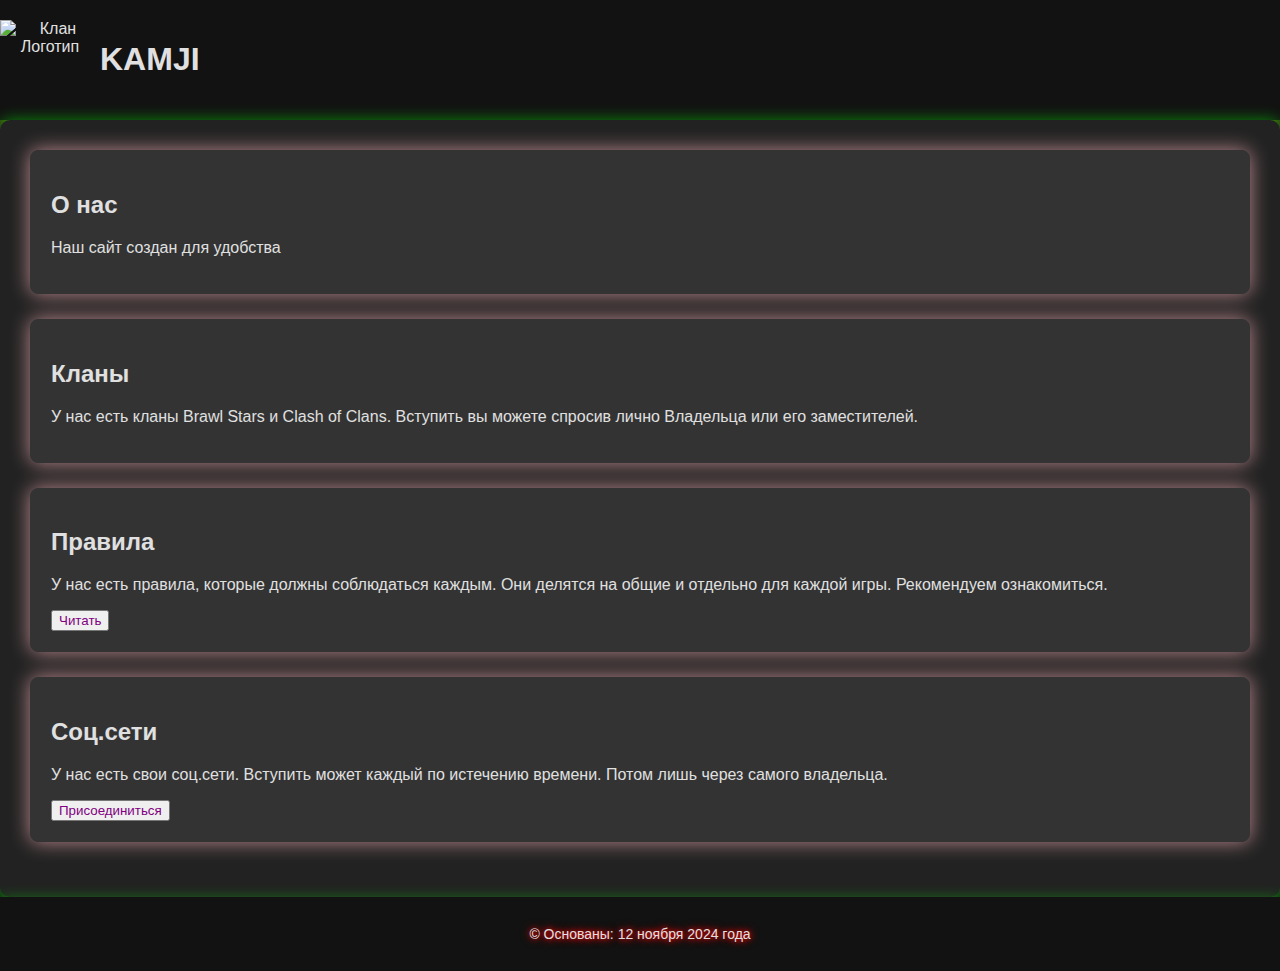
==== index.html @ 4baf2781 "Add files via upload" ====
<!DOCTYPE html>
<html lang="ru">
<head>
    <meta charset="UTF-8">
    <meta name="viewport" content="width=device-width, initial-scale=1.0">
    <meta http-equiv="X-UA-Compatible" content="ie=edge">
    <title>Клан Игры</title>
    <link rel="stylesheet" href="style.css">
</head>
<body>
    <header>
        <div class="logo">
            <img src="img/icon/kamji.png" alt="Клан Логотип">
            <h1>KAMJI</h1>
        </div>
    </header>

    <main>
        <section id="clashofclans">
            <h2>О нас</h2>
            <p>Наш сайт создан для удобства</p>
        </section>

        <section id="brawlstars">
            <h2>Кланы</h2>
            <p>У нас есть кланы Brawl Stars и Clash of Clans. Вступить вы можете спросив лично Владельца или его заместителей.</p>
        </section>
        
        <section id="rules">
            <h2>Правила</h2>
            <p>У нас есть правила, которые должны соблюдаться каждым. Они делятся на общие и отдельно для каждой игры. Рекомендуем ознакомиться.</p>
            <button><a href="rules.html" style="text-decoration: none; color: purple; ">Читать</a></button>
        </section>
        
        <section id="contact">
            <h2>Соц.сети</h2>
            <p>У нас есть свои соц.сети. Вступить может каждый по истечению времени. Потом лишь через самого владельца.</p>
            <button><a href="https://t.me/+tX5ykEnrOgRjZjRi" style="text-decoration: none; color: purple; ">Присоединиться</a></button>
        </section>
    </main>

    <footer>
        <p>&copy; Основаны: 12 ноября 2024 года</p>
    </footer>
</body>
</html>
---- style.css ----
/* Основные стили для сайта */
body {
    font-family: Arial, sans-serif;
    margin: 0;
    padding: 0;
    background-color: #1a1a1a; /* Тёмный фон */
    color: #e0e0e0; /* Светлый текст для контраста */
}

header {
    background-color: #121212; /* Очень тёмный фон для шапки */
    color: #e0e0e0;
    padding: 20px 0;
    text-align: center;
    box-shadow: 0 4px 15px rgba(0, 255, 0, 0.5), 0 0 25px rgba(255, 0, 0, 0.7); /* Токсичные неоновые тени */
}

header .logo img {
    width: 100px;
    height: auto;
}

.logo {
    display: flex;
}
header nav ul {
    list-style: none;
    padding: 0;
}

header nav ul li {
    display: inline;
    margin: 0 15px;
}

header nav ul li a {
    color: #00ff00; /* Яркий неоновый цвет для ссылок */
    text-decoration: none;
    font-size: 18px;
    text-shadow: 0 0 5px #00ff00, 0 0 10px #00ff00; /* Токсичный светящийся текст */
}

header nav ul li a:hover {
    color: #ff0000;
    text-shadow: 0 0 5px #ff0000, 0 0 10px #ff0000; /* Ховер с красным токсичным эффектом */
}

main {
    padding: 30px;
    background-color: #222; /* Тёмный фон для основного контента */
    border-radius: 10px;
    box-shadow: 0 0 15px rgba(0, 255, 0, 0.5); /* Токсичный светящийся эффект */
}

section {
    margin-bottom: 25px;
    border: 1px solid #333;
    padding: 20px;
    border-radius: 8px;
    background-color: #333;
    box-shadow: 0 0 20px rgba(255, 182, 193, 0.7); /* Красные токсичные тени */
}

footer {
    background-color: #121212;
    color: #e0e0e0;
    text-align: center;
    padding: 15px 0;
    box-shadow: 0 4px 15px rgba(0, 255, 0, 0.5); /* Токсичные тени на футере */
}

footer p {
    font-size: 14px;
    text-shadow: 0 0 5px #ff0000, 0 0 10px #ff0000; /* Токсичные тени на футере */
}

/* Адаптивность для мобильных устройств */
@media (max-width: 768px) {
    header .logo img {
        width: 80px;
    }

    header nav ul li {
        display: block;
        margin: 10px 0;
    }

    main {
        padding: 20px;
    }
}
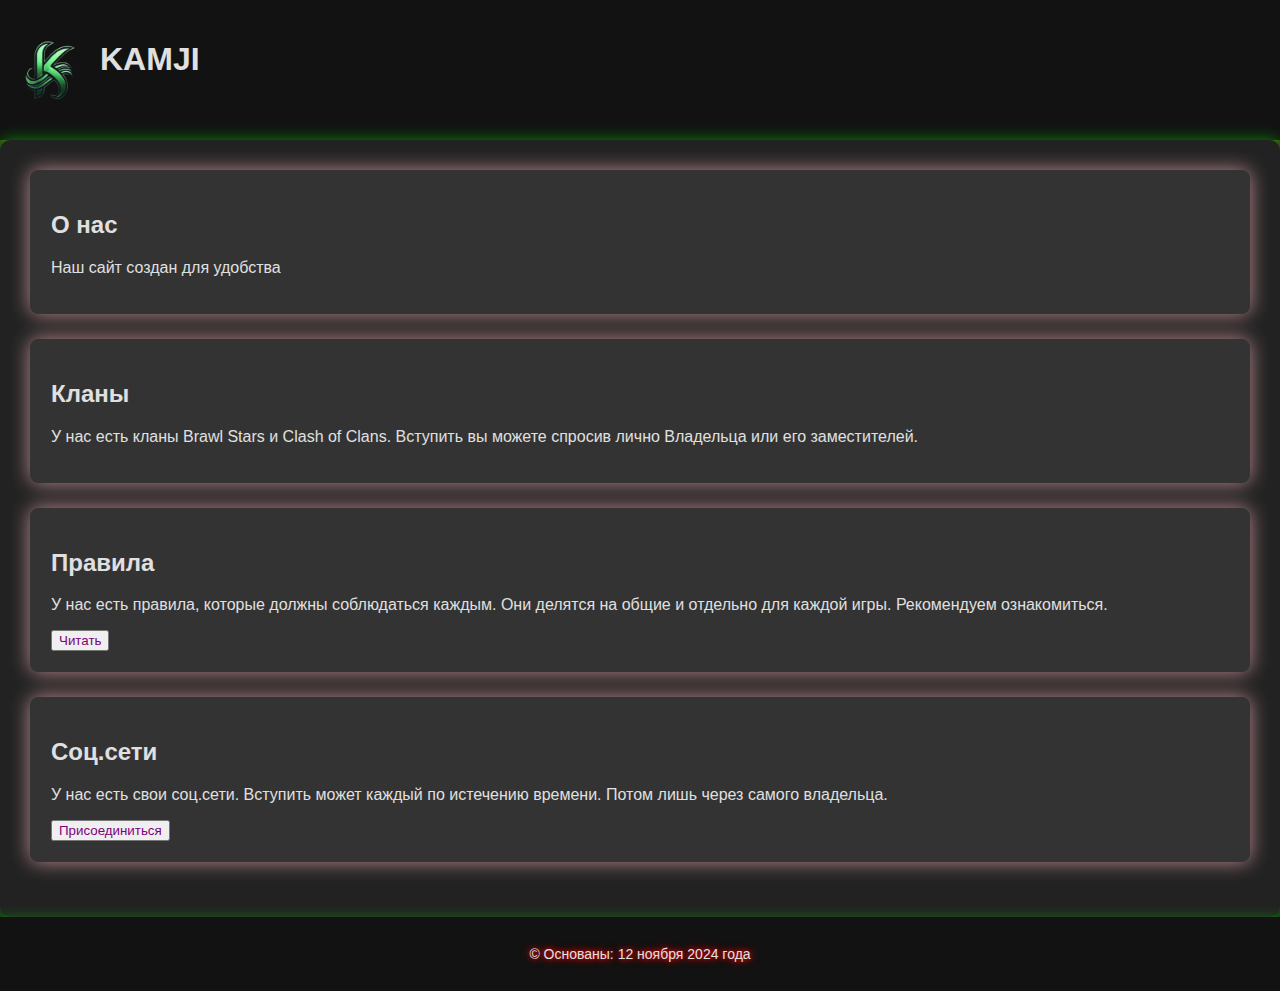
==== commit 835cdb29: "Update index.html" ====
--- a/index.html
+++ b/index.html
@@ -4,13 +4,13 @@
     <meta charset="UTF-8">
     <meta name="viewport" content="width=device-width, initial-scale=1.0">
     <meta http-equiv="X-UA-Compatible" content="ie=edge">
-    <title>Клан Игры</title>
+    <title>KAMJI - Главная страница</title>
     <link rel="stylesheet" href="style.css">
 </head>
 <body>
     <header>
         <div class="logo">
-            <img src="img/icon/kamji.png" alt="Клан Логотип">
+            <img src="kamji.png" alt="Клан Логотип">
             <h1>KAMJI</h1>
         </div>
     </header>
@@ -43,4 +43,4 @@
         <p>&copy; Основаны: 12 ноября 2024 года</p>
     </footer>
 </body>
-</html>+</html>
